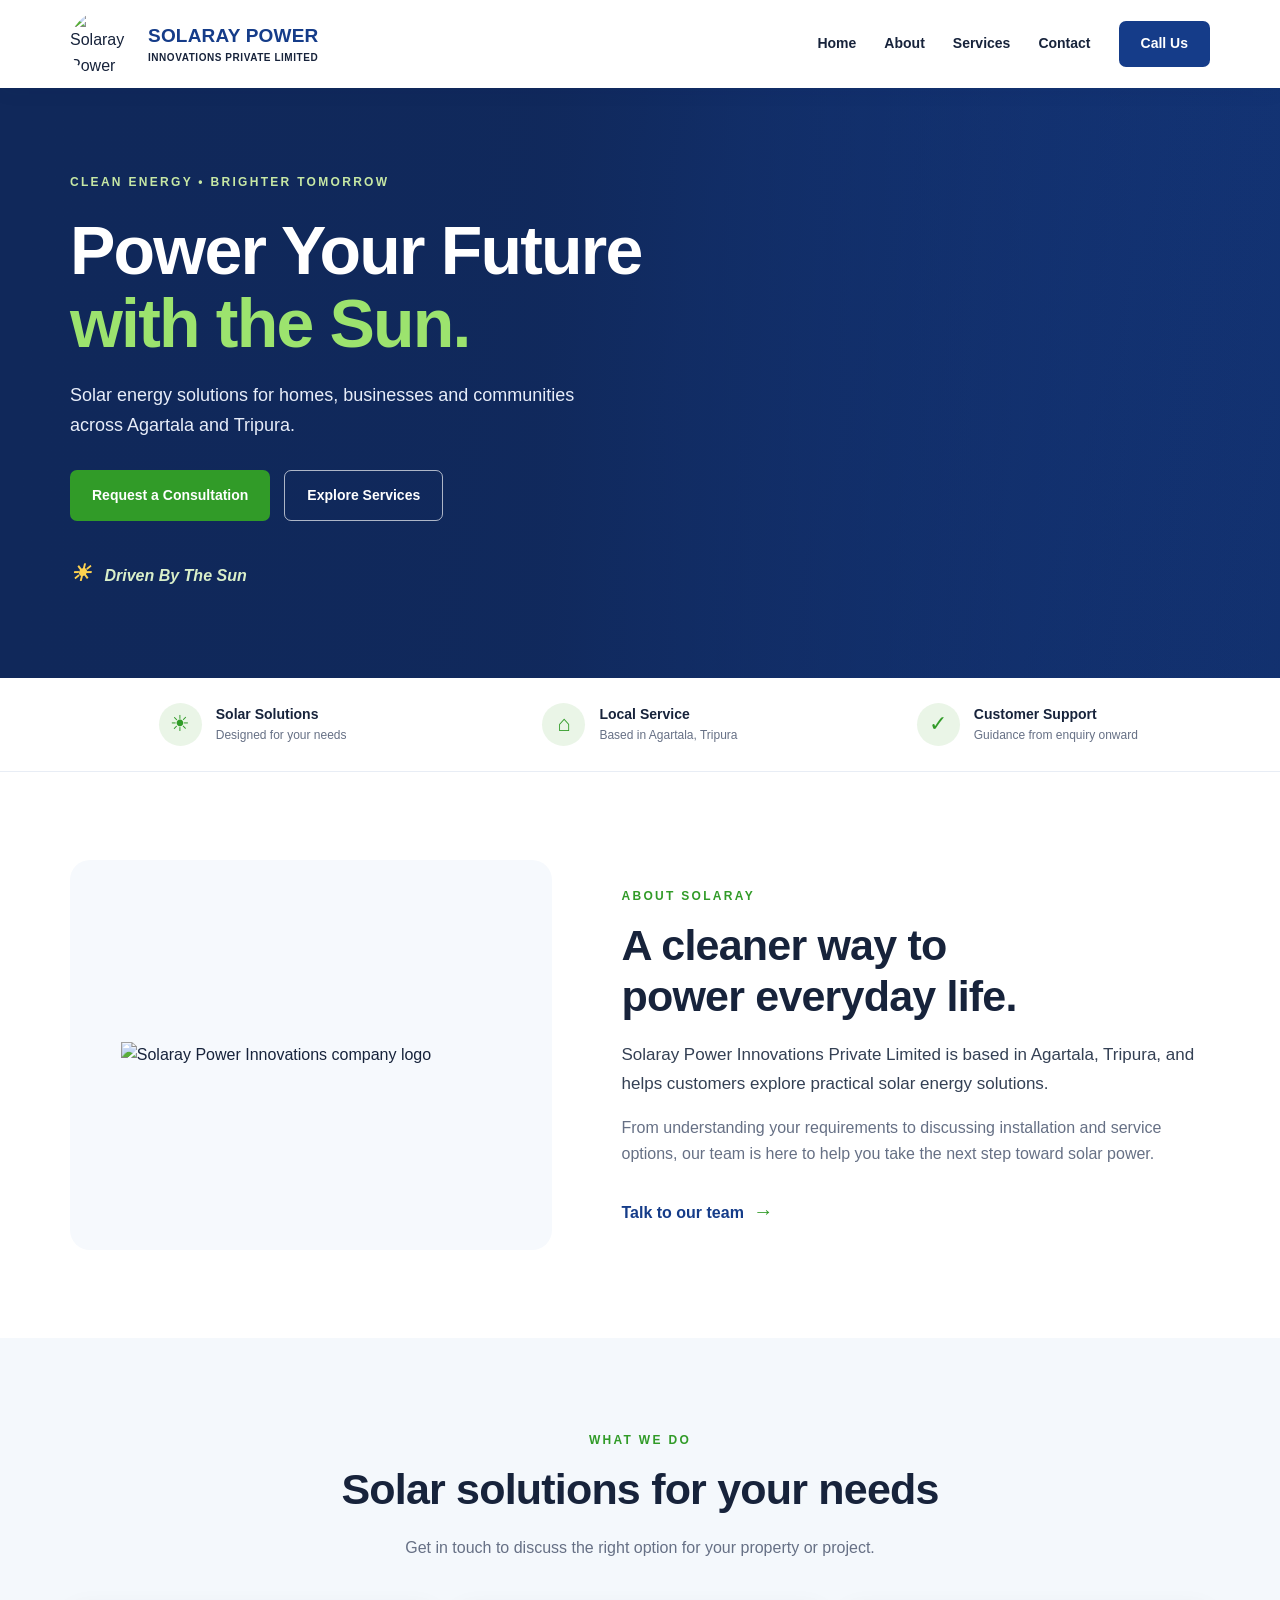
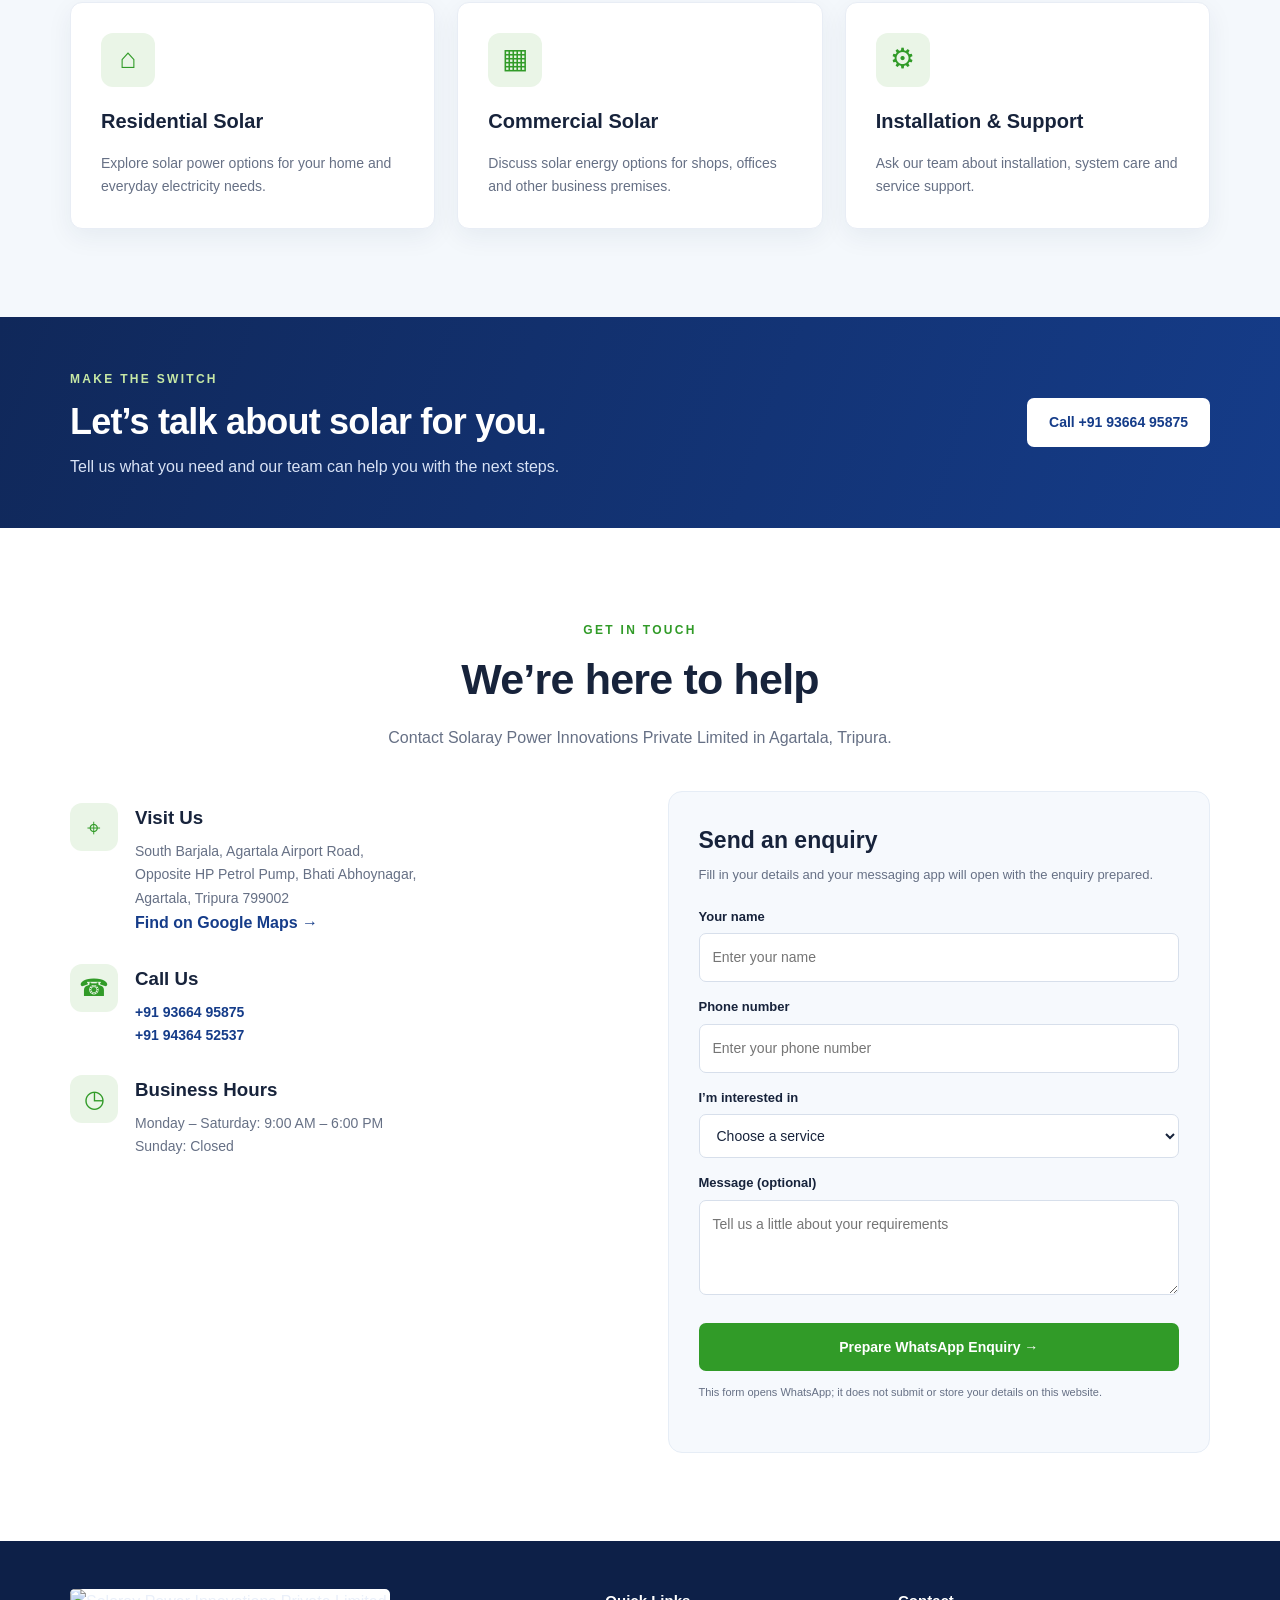
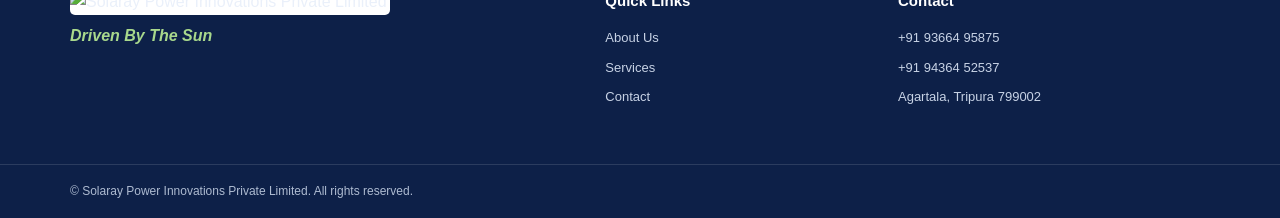
==== index.html @ 36b68cd7 "Add files via upload" ====
<!DOCTYPE html>
<html lang="en">
<head>
  <meta charset="UTF-8">
  <meta name="viewport" content="width=device-width, initial-scale=1.0">
  <meta name="theme-color" content="#123b86">
  <meta name="description" content="Solaray Power Innovations Private Limited — solar solutions in Agartala, Tripura. Driven by the Sun.">
  <title>Solaray Power Innovations Private Limited | Agartala, Tripura</title>
  <link rel="icon" href="solaray-logo.jpg">
  <link rel="stylesheet" href="styles.css">
</head>
<body>
  <header class="site-header">
    <div class="container nav-wrap">
      <a class="brand" href="#home" aria-label="Solaray Power Innovations home">
        <img src="solaray-logo.jpg" alt="Solaray Power Innovations logo">
        <span><strong>SOLARAY POWER</strong><small>INNOVATIONS PRIVATE LIMITED</small></span>
      </a>
      <button class="menu-toggle" id="menuToggle" aria-label="Toggle navigation" aria-expanded="false">☰</button>
      <nav id="mainNav">
        <a href="#home">Home</a><a href="#about">About</a><a href="#services">Services</a>
        <a href="#contact">Contact</a><a class="nav-cta" href="tel:+919366495875">Call Us</a>
      </nav>
    </div>
  </header>

  <main>
    <section class="hero" id="home">
      <div class="hero-shade"></div>
      <div class="container hero-content">
        <span class="eyebrow">CLEAN ENERGY • BRIGHTER TOMORROW</span>
        <h1>Power Your Future<br><span>with the Sun.</span></h1>
        <p>Solar energy solutions for homes, businesses and communities across Agartala and Tripura.</p>
        <div class="hero-actions">
          <a class="button button-green" href="#contact">Request a Consultation</a>
          <a class="button button-outline" href="#services">Explore Services</a>
        </div>
        <div class="hero-note"><span class="sun-icon">☀</span> Driven By The Sun</div>
      </div>
    </section>

    <section class="trust-strip">
      <div class="container trust-items">
        <div><span class="trust-icon">☀</span><span><strong>Solar Solutions</strong><small>Designed for your needs</small></span></div>
        <div><span class="trust-icon">⌂</span><span><strong>Local Service</strong><small>Based in Agartala, Tripura</small></span></div>
        <div><span class="trust-icon">✓</span><span><strong>Customer Support</strong><small>Guidance from enquiry onward</small></span></div>
      </div>
    </section>

    <section class="section about" id="about">
      <div class="container about-grid">
        <div class="logo-panel"><img src="solaray-logo.jpg" alt="Solaray Power Innovations company logo"></div>
        <div>
          <span class="eyebrow green-text">ABOUT SOLARAY</span>
          <h2>A cleaner way to<br>power everyday life.</h2>
          <p class="lead">Solaray Power Innovations Private Limited is based in Agartala, Tripura, and helps customers explore practical solar energy solutions.</p>
          <p>From understanding your requirements to discussing installation and service options, our team is here to help you take the next step toward solar power.</p>
          <a class="text-link" href="#contact">Talk to our team <span>→</span></a>
        </div>
      </div>
    </section>

    <section class="section services" id="services">
      <div class="container">
        <div class="section-heading">
          <span class="eyebrow green-text">WHAT WE DO</span>
          <h2>Solar solutions for your needs</h2>
          <p>Get in touch to discuss the right option for your property or project.</p>
        </div>
        <div class="service-grid">
          <article class="service-card"><div class="service-icon">⌂</div><h3>Residential Solar</h3><p>Explore solar power options for your home and everyday electricity needs.</p></article>
          <article class="service-card"><div class="service-icon">▦</div><h3>Commercial Solar</h3><p>Discuss solar energy options for shops, offices and other business premises.</p></article>
          <article class="service-card"><div class="service-icon">⚙</div><h3>Installation & Support</h3><p>Ask our team about installation, system care and service support.</p></article>
        </div>
      </div>
    </section>

    <section class="callout">
      <div class="container callout-inner">
        <div><span class="eyebrow">MAKE THE SWITCH</span><h2>Let’s talk about solar for you.</h2><p>Tell us what you need and our team can help you with the next steps.</p></div>
        <a class="button button-light" href="tel:+919366495875">Call +91 93664 95875</a>
      </div>
    </section>

    <section class="section contact" id="contact">
      <div class="container">
        <div class="section-heading">
          <span class="eyebrow green-text">GET IN TOUCH</span>
          <h2>We’re here to help</h2>
          <p>Contact Solaray Power Innovations Private Limited in Agartala, Tripura.</p>
        </div>
        <div class="contact-grid">
          <div class="contact-details">
            <div class="contact-item"><div class="contact-icon">⌖</div><div><h3>Visit Us</h3><p>South Barjala, Agartala Airport Road,<br>Opposite HP Petrol Pump, Bhati Abhoynagar,<br>Agartala, Tripura 799002</p><a target="_blank" rel="noopener" href="https://www.google.com/maps/search/?api=1&query=South+Barjala+Agartala+Airport+Road+Tripura+799002">Find on Google Maps →</a></div></div>
            <div class="contact-item"><div class="contact-icon">☎</div><div><h3>Call Us</h3><p><a href="tel:+919366495875">+91 93664 95875</a><br><a href="tel:+919436452537">+91 94364 52537</a></p></div></div>
            <div class="contact-item"><div class="contact-icon">◷</div><div><h3>Business Hours</h3><p>Monday – Saturday: 9:00 AM – 6:00 PM<br>Sunday: Closed</p></div></div>
          </div>
          <form id="enquiryForm" class="enquiry-form">
            <h3>Send an enquiry</h3>
            <p>Fill in your details and your messaging app will open with the enquiry prepared.</p>
            <label for="name">Your name</label><input id="name" name="name" type="text" placeholder="Enter your name" required>
            <label for="phone">Phone number</label><input id="phone" name="phone" type="tel" placeholder="Enter your phone number" required pattern="[0-9+() -]{7,20}">
            <label for="interest">I’m interested in</label>
            <select id="interest" name="interest" required><option value="">Choose a service</option><option>Residential solar</option><option>Commercial solar</option><option>Installation and service</option><option>General enquiry</option></select>
            <label for="message">Message (optional)</label><textarea id="message" name="message" rows="3" placeholder="Tell us a little about your requirements"></textarea>
            <button class="button button-green submit-button" type="submit">Prepare WhatsApp Enquiry →</button>
            <small class="form-note">This form opens WhatsApp; it does not submit or store your details on this website.</small>
            <p id="formStatus" class="form-status" role="status"></p>
          </form>
        </div>
      </div>
    </section>
  </main>

  <footer class="site-footer">
    <div class="container footer-main">
      <div class="footer-brand"><img src="solaray-wordmark.jpg" alt="Solaray Power Innovations Private Limited"><p>Driven By The Sun</p></div>
      <div><h3>Quick Links</h3><a href="#about">About Us</a><a href="#services">Services</a><a href="#contact">Contact</a></div>
      <div><h3>Contact</h3><a href="tel:+919366495875">+91 93664 95875</a><a href="tel:+919436452537">+91 94364 52537</a><span>Agartala, Tripura 799002</span></div>
    </div>
    <div class="footer-bottom"><div class="container">© <span id="year"></span> Solaray Power Innovations Private Limited. All rights reserved.</div></div>
  </footer>
  <script src="script.js"></script>
</body>
</html>
---- styles.css ----
:root{--blue:#153c89;--blue-dark:#10285a;--green:#319b28;--green-dark:#26761f;--ink:#17233b;--muted:#667085;--pale:#f4f8fc;--white:#fff}
*{box-sizing:border-box}html{scroll-behavior:smooth;scroll-padding-top:88px}body{margin:0;font-family:Inter,Arial,Helvetica,sans-serif;color:var(--ink);line-height:1.65}a{color:inherit;text-decoration:none}.container{width:min(1140px,calc(100% - 40px));margin:auto}
.site-header{position:sticky;top:0;z-index:20;background:#fff;box-shadow:0 3px 18px #10285a12}.nav-wrap{display:flex;align-items:center;justify-content:space-between;min-height:88px;gap:24px}.brand{display:flex;align-items:center;gap:12px;min-width:0}.brand img{width:66px;height:66px;object-fit:contain;border-radius:50%}.brand span{display:flex;flex-direction:column;line-height:1.15}.brand strong{color:var(--blue);font-size:19px;letter-spacing:.2px}.brand small{font-size:10px;font-weight:800;letter-spacing:.55px;margin-top:5px}.brand strong::first-letter{color:var(--blue)}nav{display:flex;align-items:center;gap:28px;font-size:14px;font-weight:700}nav a:hover,.text-link:hover{color:var(--green)}.nav-cta{background:var(--blue);color:#fff;padding:11px 22px;border-radius:7px}.nav-cta:hover{background:var(--green);color:#fff}.menu-toggle{display:none;border:0;background:none;font-size:27px;color:var(--blue)}
.hero{position:relative;min-height:590px;display:flex;align-items:center;color:white;background:linear-gradient(105deg,#0e2858f2 0%,#153c89d9 52%,#153c8970 100%),url("solaray-logo.jpg") no-repeat right 12% center;background-size:cover, min(48vw,560px);background-color:var(--blue-dark);overflow:hidden}.hero-shade{position:absolute;inset:0;background:linear-gradient(90deg,#10285a 0%,#10285aee 42%,transparent 100%)}.hero-content{position:relative;padding-top:70px;padding-bottom:75px}.eyebrow{font-size:12px;letter-spacing:2.3px;font-weight:800;color:#c7e8a5}.hero h1{font-size:clamp(42px,5.5vw,68px);line-height:1.08;letter-spacing:-1.8px;margin:20px 0}.hero h1 span{color:#9ce36e}.hero-content>p{max-width:560px;font-size:18px;color:#e7edf9}.hero-actions{display:flex;gap:14px;flex-wrap:wrap;margin-top:30px}.button{display:inline-flex;align-items:center;justify-content:center;min-height:48px;padding:13px 22px;border-radius:7px;border:0;font-weight:800;font-size:14px;cursor:pointer;transition:.2s}.button-green{background:var(--green);color:#fff}.button-green:hover{background:var(--green-dark);transform:translateY(-1px)}.button-outline{border:1px solid #ffffffa8;color:white}.button-outline:hover{background:#ffffff18}.hero-note{margin-top:34px;font-style:italic;font-weight:700;color:#d9efc9}.sun-icon{font-size:23px;margin-right:9px;color:#ffd34f}
.trust-strip{background:#fff;border-bottom:1px solid #e8edf5}.trust-items{display:grid;grid-template-columns:repeat(3,1fr);gap:22px;padding:25px 0}.trust-items>div{display:flex;align-items:center;gap:14px;justify-content:center}.trust-icon{display:grid;place-items:center;width:43px;height:43px;border-radius:50%;background:#eaf5e7;color:var(--green);font-size:22px}.trust-items strong,.trust-items small{display:block}.trust-items strong{font-size:14px}.trust-items small{font-size:12px;color:var(--muted)}
.section{padding:88px 0}.about-grid{display:grid;grid-template-columns:.9fr 1.1fr;align-items:center;gap:70px}.logo-panel{background:#f6f9fd;border-radius:20px;padding:35px;display:grid;place-items:center;min-height:390px}.logo-panel img{width:min(100%,380px);height:auto;object-fit:contain}.green-text{color:var(--green)}h2{font-size:clamp(30px,3.5vw,43px);line-height:1.18;letter-spacing:-.8px;margin:12px 0 20px}.about p{color:var(--muted)}.about .lead{font-size:17px;color:#344054}.text-link{display:inline-block;color:var(--blue);font-weight:800;margin-top:12px}.text-link span{color:var(--green);font-size:20px;margin-left:5px}
.services{background:var(--pale)}.section-heading{text-align:center;max-width:700px;margin:0 auto 40px}.section-heading p{color:var(--muted);margin:0}.service-grid{display:grid;grid-template-columns:repeat(3,1fr);gap:22px}.service-card{background:#fff;padding:30px;border:1px solid #e8edf5;border-radius:12px;box-shadow:0 8px 26px #152e5510;transition:transform .2s}.service-card:hover{transform:translateY(-5px)}.service-icon{width:54px;height:54px;display:grid;place-items:center;background:#eaf5e7;color:var(--green);font-size:28px;border-radius:12px}.service-card h3{margin:18px 0 8px;font-size:20px}.service-card p{color:var(--muted);font-size:14px;margin-bottom:0}
.callout{background:linear-gradient(110deg,var(--blue-dark),var(--blue));color:#fff;padding:48px 0}.callout-inner{display:flex;align-items:center;justify-content:space-between;gap:25px}.callout h2{font-size:clamp(26px,3vw,36px);margin:10px 0}.callout p{margin:0;color:#d9e3f6}.button-light{background:#fff;color:var(--blue);white-space:nowrap}.button-light:hover{background:#eaf5e7;color:var(--green-dark)}
.contact-grid{display:grid;grid-template-columns:1fr 1fr;gap:55px;align-items:start}.contact-details{display:grid;gap:28px;padding-top:12px}.contact-item{display:flex;gap:17px}.contact-icon{flex:0 0 48px;height:48px;display:grid;place-items:center;background:#eaf5e7;color:var(--green);font-size:24px;border-radius:12px}.contact-item h3{margin:0 0 6px}.contact-item p{margin:0;color:var(--muted);font-size:14px}.contact-item a{color:var(--blue);font-weight:700}.contact-item a:hover{text-decoration:underline}.enquiry-form{padding:30px;background:#f6f9fd;border:1px solid #e6edf6;border-radius:14px}.enquiry-form h3{font-size:23px;margin:0 0 4px}.enquiry-form>p{font-size:13px;color:var(--muted);margin:0 0 20px}.enquiry-form label{display:block;font-weight:700;font-size:13px;margin:14px 0 6px}.enquiry-form input,.enquiry-form select,.enquiry-form textarea{width:100%;padding:12px 13px;border:1px solid #d7dfeb;border-radius:7px;background:#fff;color:var(--ink);font:inherit;font-size:14px}.enquiry-form input:focus,.enquiry-form select:focus,.enquiry-form textarea:focus{outline:2px solid #9ce36e;border-color:var(--green)}.submit-button{width:100%;margin-top:20px}.form-note{display:block;color:var(--muted);font-size:11px;margin-top:12px}.form-status{font-size:13px;color:var(--green-dark);font-weight:700}
.site-footer{background:#0d2048;color:#eaf0fa}.footer-main{display:grid;grid-template-columns:1.4fr .7fr .9fr;gap:50px;padding:48px 0}.footer-brand img{display:block;width:min(100%,320px);background:white;border-radius:5px}.footer-brand p{color:#a8d88c;font-style:italic;font-weight:700;margin:8px 0}.footer-main h3{font-size:15px;margin:0 0 14px;color:#fff}.footer-main>div:not(:first-child) a,.footer-main>div:not(:first-child) span{display:block;font-size:13px;color:#c7d2e5;margin:8px 0}.footer-main a:hover{color:#a8e17e}.footer-bottom{border-top:1px solid #ffffff20;padding:17px 0;color:#aebbd1;font-size:12px}
@media(max-width:800px){.nav-wrap{min-height:76px}.brand img{width:54px;height:54px}.brand strong{font-size:16px}.brand small{font-size:8px}.menu-toggle{display:block}nav{display:none;position:absolute;top:76px;left:0;right:0;background:#fff;padding:18px 22px 24px;box-shadow:0 10px 15px #10285a12;flex-direction:column;align-items:stretch;gap:0}nav.open{display:flex}nav a{padding:12px 4px}.nav-cta{text-align:center;margin-top:8px}.hero{min-height:540px;background-size:cover,420px;background-position:center,right -100px center}.hero-shade{background:linear-gradient(90deg,#10285af7 0%,#10285ae8 70%,#10285a88 100%)}.hero-content{padding-top:60px;padding-bottom:60px}.trust-items{grid-template-columns:1fr;gap:16px}.trust-items>div{justify-content:flex-start}.about-grid{grid-template-columns:1fr;gap:35px}.logo-panel{min-height:280px}.logo-panel img{max-width:300px}.section{padding:65px 0}.service-grid{grid-template-columns:1fr}.callout-inner{align-items:flex-start;flex-direction:column}.contact-grid{grid-template-columns:1fr;gap:35px}.footer-main{grid-template-columns:1fr 1fr;gap:30px}.footer-brand{grid-column:1/-1}.footer-brand img{max-width:300px}}
@media(max-width:460px){.container{width:min(100% - 30px,1140px)}.brand{gap:8px}.brand img{width:45px;height:45px}.brand strong{font-size:14px}.brand small{font-size:7px;letter-spacing:.2px}.hero h1{font-size:43px}.hero-content>p{font-size:16px}.hero-actions{flex-direction:column;align-items:stretch}.button{width:100%}.enquiry-form{padding:22px}.footer-main{grid-template-columns:1fr}.footer-brand{grid-column:auto}}
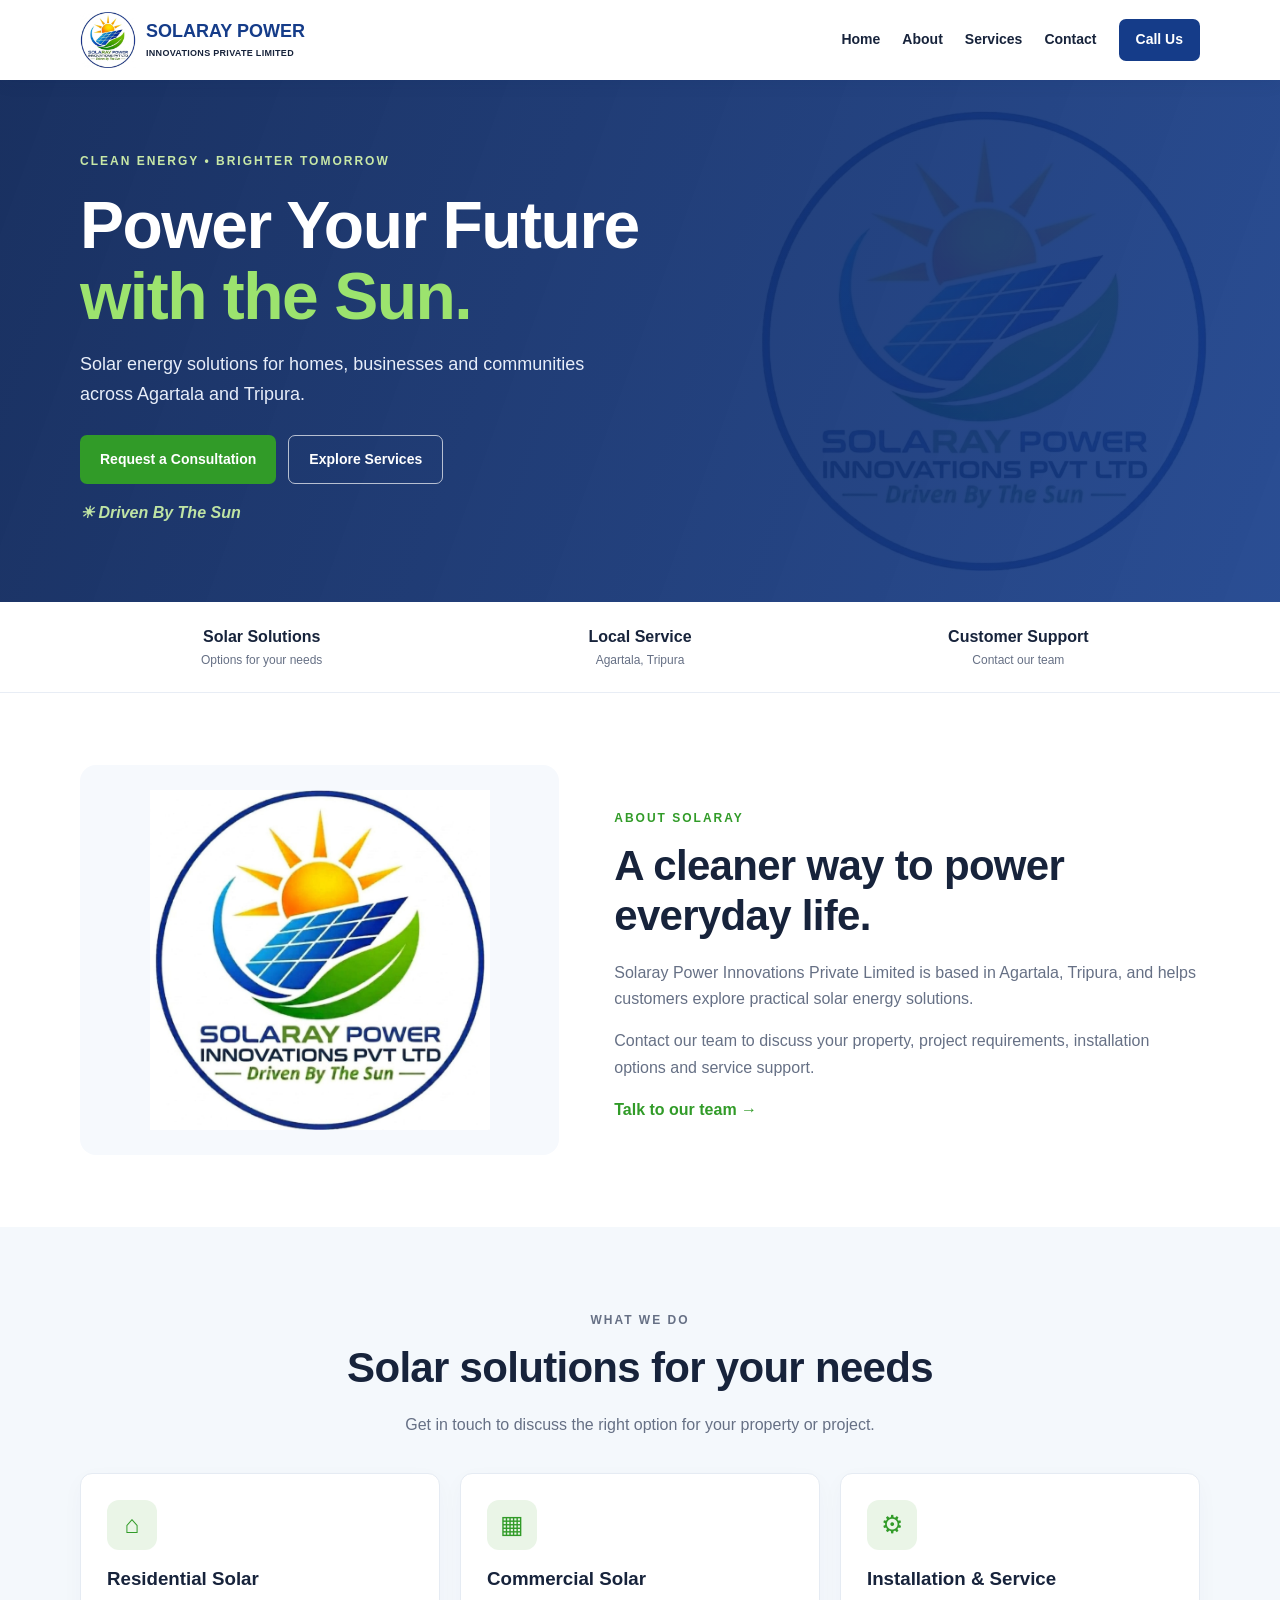
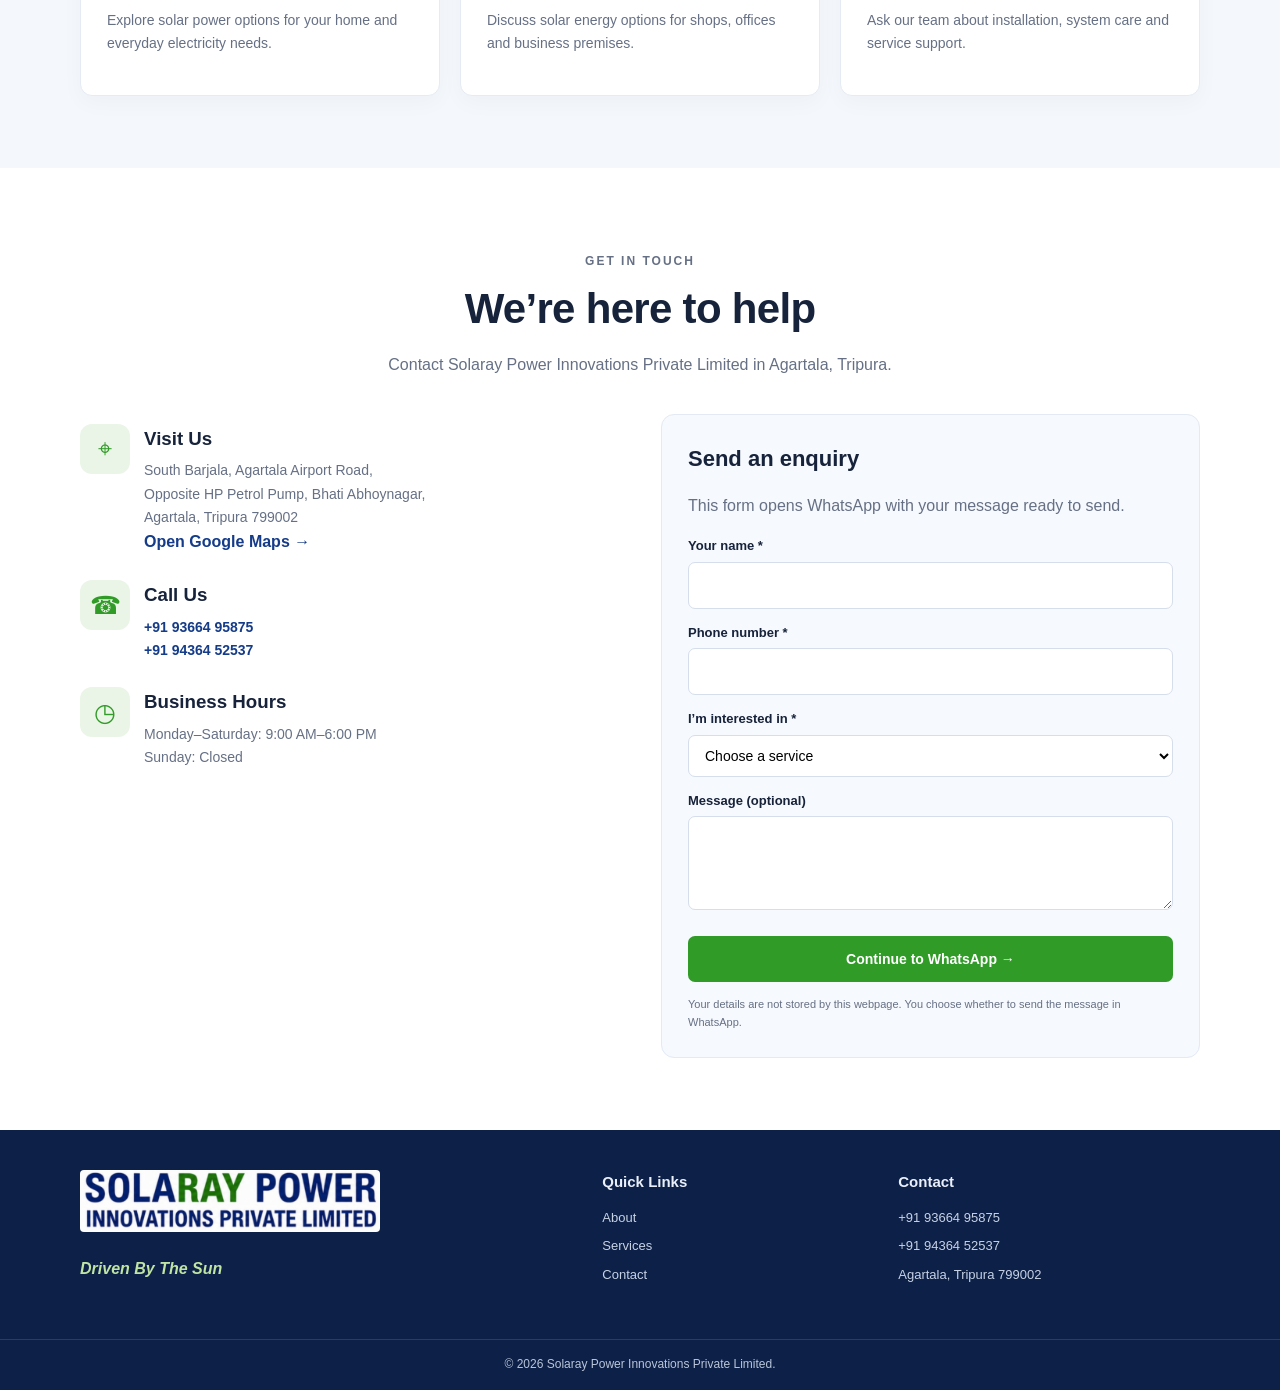
==== commit 412650b2: "Add files via upload" ====
--- a/index.html
+++ b/index.html
@@ -1,125 +1,61 @@
 <!DOCTYPE html>
 <html lang="en">
 <head>
-  <meta charset="UTF-8">
-  <meta name="viewport" content="width=device-width, initial-scale=1.0">
-  <meta name="theme-color" content="#123b86">
-  <meta name="description" content="Solaray Power Innovations Private Limited — solar solutions in Agartala, Tripura. Driven by the Sun.">
-  <title>Solaray Power Innovations Private Limited | Agartala, Tripura</title>
-  <link rel="icon" href="solaray-logo.jpg">
-  <link rel="stylesheet" href="styles.css">
+<meta charset="UTF-8">
+<meta name="viewport" content="width=device-width, initial-scale=1">
+<meta name="theme-color" content="#153c89">
+<meta name="description" content="Solaray Power Innovations Private Limited — solar solutions in Agartala, Tripura.">
+<title>Solaray Power Innovations Private Limited</title>
+<style>
+:root{--blue:#153c89;--navy:#10285a;--green:#319b28;--ink:#17233b;--muted:#667085;--pale:#f4f8fc}
+*{box-sizing:border-box}html{scroll-behavior:smooth;scroll-padding-top:90px}body{margin:0;font-family:Arial,Helvetica,sans-serif;line-height:1.65;color:var(--ink)}a{color:inherit;text-decoration:none}.container{width:min(1120px,calc(100% - 36px));margin:auto}
+header{position:sticky;top:0;background:#fff;z-index:10;box-shadow:0 3px 16px #10285a15}.nav-wrap{min-height:80px;display:flex;align-items:center;justify-content:space-between;gap:16px}.brand{display:flex;align-items:center;gap:10px}.brand img{width:56px;height:56px;object-fit:contain}.brand span{display:flex;flex-direction:column;line-height:1.2}.brand b{font-size:18px;color:var(--blue)}.brand small{font-size:9px;font-weight:bold;letter-spacing:.3px;margin-top:5px}nav{display:flex;align-items:center;gap:22px;font-size:14px;font-weight:bold}nav a:hover{color:var(--green)}.nav-call{background:var(--blue);color:#fff;padding:9px 17px;border-radius:7px}.menu{display:none;background:#fff;border:1px solid #d7dfeb;padding:9px 12px;border-radius:7px;color:var(--blue)}
+.hero{background:linear-gradient(110deg,#10285af5,#153c89e8),url("[data-uri]") no-repeat right 8% center;background-size:cover,min(43vw,460px);color:#fff;min-height:500px;display:flex;align-items:center}.hero-content{padding:60px 0}.eyebrow{font-size:12px;font-weight:bold;letter-spacing:2px;color:#c8e8a7}.hero h1{font-size:clamp(40px,6vw,66px);line-height:1.08;letter-spacing:-1.5px;margin:18px 0}.hero h1 span{color:#9ce36e}.hero-copy{max-width:550px;font-size:18px;color:#e7edf9}.actions{display:flex;gap:12px;flex-wrap:wrap;margin-top:25px}.button{display:inline-flex;align-items:center;justify-content:center;min-height:46px;padding:12px 20px;border:0;border-radius:7px;font-size:14px;font-weight:bold;cursor:pointer}.green{background:var(--green);color:#fff}.outline{border:1px solid #ffffffad;color:#fff}.tagline{color:#bfe4a4;font-weight:bold;font-style:italic}
+.quick{border-bottom:1px solid #e8edf5}.quick-grid{display:grid;grid-template-columns:repeat(3,1fr);padding:22px 0;gap:15px}.quick-grid div{display:flex;flex-direction:column;align-items:center}.quick-grid span{font-size:12px;color:var(--muted)}
+section.content{padding:72px 0}.about-grid{display:grid;grid-template-columns:.9fr 1.1fr;gap:55px;align-items:center}.logo-box{background:#f6f9fd;padding:25px;border-radius:16px;display:grid;place-items:center;min-height:280px}.logo-box img{width:min(100%,340px)}h2{font-size:clamp(30px,4vw,42px);line-height:1.2;margin:10px 0 18px;letter-spacing:-.7px}.muted{color:var(--muted)}.green-text{color:var(--green)}.pale{background:var(--pale)}.heading{text-align:center;max-width:700px;margin:0 auto 35px}.heading p{color:var(--muted)}.cards{display:grid;grid-template-columns:repeat(3,1fr);gap:20px}.card{background:#fff;border:1px solid #e5ebf3;border-radius:12px;padding:26px;box-shadow:0 7px 22px #10285a08}.icon,.detail-icon{display:grid;place-items:center;background:#eaf5e7;color:var(--green);width:50px;height:50px;border-radius:12px;font-size:25px}.card h3{margin:14px 0 5px}.card p{font-size:14px;color:var(--muted)}
+.contact-grid{display:grid;grid-template-columns:1fr 1fr;gap:42px;align-items:start}.details{display:grid;gap:25px;padding-top:10px}.detail{display:flex;gap:14px}.detail h3{margin:0 0 5px}.detail p{margin:0;color:var(--muted);font-size:14px}.detail a{color:var(--blue);font-weight:bold}.form{background:#f6f9fd;border:1px solid #e3eaf4;border-radius:13px;padding:26px}.form h3{font-size:22px;margin:0}.form label{display:block;font-size:13px;font-weight:bold;margin:13px 0 5px}.form input,.form select,.form textarea{width:100%;padding:11px 12px;border:1px solid #d5deea;border-radius:7px;font:inherit;font-size:14px;background:white}.form input:focus,.form select:focus,.form textarea:focus{outline:2px solid #a6dc91;border-color:var(--green)}.submit{width:100%;margin-top:18px}.form small{display:block;color:var(--muted);font-size:11px;margin-top:10px}.status{font-size:13px;font-weight:bold;color:var(--green)}
+footer{background:#0d2048;color:#eaf0fa}.footer-grid{padding:40px 0;display:grid;grid-template-columns:1.3fr .7fr .8fr;gap:32px}.wordmark{width:min(100%,300px);background:#fff;border-radius:4px}.footer-grid h3{font-size:15px;margin:0 0 12px}.footer-grid a,.footer-grid span{display:block;font-size:13px;color:#c7d2e5;margin:7px 0}.copyright{text-align:center;border-top:1px solid #ffffff20;padding:15px;font-size:12px;color:#b9c5d9}
+@media(max-width:780px){.nav-wrap{min-height:70px}.brand img{width:47px;height:47px}.brand b{font-size:15px}.brand small{font-size:8px}.menu{display:block}nav{display:none;position:absolute;top:70px;left:0;right:0;background:white;padding:12px 20px 20px;box-shadow:0 10px 15px #10285a15;flex-direction:column;align-items:stretch;gap:0}nav.open{display:flex}nav a{padding:11px 5px}.nav-call{text-align:center}.hero{background-size:cover,300px;background-position:center,right -100px center}.hero-content{padding:50px 0}.hero-copy{font-size:16px}.quick-grid{grid-template-columns:1fr;gap:10px}.quick-grid div{align-items:flex-start}.about-grid,.contact-grid{grid-template-columns:1fr;gap:28px}section.content{padding:55px 0}.logo-box{min-height:230px}.logo-box img{max-width:270px}.cards{grid-template-columns:1fr}.footer-grid{grid-template-columns:1fr 1fr}.footer-grid>div:first-child{grid-column:1/-1}}
+@media(max-width:450px){.container{width:calc(100% - 28px)}.hero h1{font-size:41px}.actions{flex-direction:column}.actions .button{width:100%}.form{padding:20px}.footer-grid{grid-template-columns:1fr}.footer-grid>div:first-child{grid-column:auto}}
+</style>
 </head>
 <body>
-  <header class="site-header">
-    <div class="container nav-wrap">
-      <a class="brand" href="#home" aria-label="Solaray Power Innovations home">
-        <img src="solaray-logo.jpg" alt="Solaray Power Innovations logo">
-        <span><strong>SOLARAY POWER</strong><small>INNOVATIONS PRIVATE LIMITED</small></span>
-      </a>
-      <button class="menu-toggle" id="menuToggle" aria-label="Toggle navigation" aria-expanded="false">☰</button>
-      <nav id="mainNav">
-        <a href="#home">Home</a><a href="#about">About</a><a href="#services">Services</a>
-        <a href="#contact">Contact</a><a class="nav-cta" href="tel:+919366495875">Call Us</a>
-      </nav>
-    </div>
-  </header>
-
-  <main>
-    <section class="hero" id="home">
-      <div class="hero-shade"></div>
-      <div class="container hero-content">
-        <span class="eyebrow">CLEAN ENERGY • BRIGHTER TOMORROW</span>
-        <h1>Power Your Future<br><span>with the Sun.</span></h1>
-        <p>Solar energy solutions for homes, businesses and communities across Agartala and Tripura.</p>
-        <div class="hero-actions">
-          <a class="button button-green" href="#contact">Request a Consultation</a>
-          <a class="button button-outline" href="#services">Explore Services</a>
-        </div>
-        <div class="hero-note"><span class="sun-icon">☀</span> Driven By The Sun</div>
-      </div>
-    </section>
-
-    <section class="trust-strip">
-      <div class="container trust-items">
-        <div><span class="trust-icon">☀</span><span><strong>Solar Solutions</strong><small>Designed for your needs</small></span></div>
-        <div><span class="trust-icon">⌂</span><span><strong>Local Service</strong><small>Based in Agartala, Tripura</small></span></div>
-        <div><span class="trust-icon">✓</span><span><strong>Customer Support</strong><small>Guidance from enquiry onward</small></span></div>
-      </div>
-    </section>
-
-    <section class="section about" id="about">
-      <div class="container about-grid">
-        <div class="logo-panel"><img src="solaray-logo.jpg" alt="Solaray Power Innovations company logo"></div>
-        <div>
-          <span class="eyebrow green-text">ABOUT SOLARAY</span>
-          <h2>A cleaner way to<br>power everyday life.</h2>
-          <p class="lead">Solaray Power Innovations Private Limited is based in Agartala, Tripura, and helps customers explore practical solar energy solutions.</p>
-          <p>From understanding your requirements to discussing installation and service options, our team is here to help you take the next step toward solar power.</p>
-          <a class="text-link" href="#contact">Talk to our team <span>→</span></a>
-        </div>
-      </div>
-    </section>
-
-    <section class="section services" id="services">
-      <div class="container">
-        <div class="section-heading">
-          <span class="eyebrow green-text">WHAT WE DO</span>
-          <h2>Solar solutions for your needs</h2>
-          <p>Get in touch to discuss the right option for your property or project.</p>
-        </div>
-        <div class="service-grid">
-          <article class="service-card"><div class="service-icon">⌂</div><h3>Residential Solar</h3><p>Explore solar power options for your home and everyday electricity needs.</p></article>
-          <article class="service-card"><div class="service-icon">▦</div><h3>Commercial Solar</h3><p>Discuss solar energy options for shops, offices and other business premises.</p></article>
-          <article class="service-card"><div class="service-icon">⚙</div><h3>Installation & Support</h3><p>Ask our team about installation, system care and service support.</p></article>
-        </div>
-      </div>
-    </section>
-
-    <section class="callout">
-      <div class="container callout-inner">
-        <div><span class="eyebrow">MAKE THE SWITCH</span><h2>Let’s talk about solar for you.</h2><p>Tell us what you need and our team can help you with the next steps.</p></div>
-        <a class="button button-light" href="tel:+919366495875">Call +91 93664 95875</a>
-      </div>
-    </section>
-
-    <section class="section contact" id="contact">
-      <div class="container">
-        <div class="section-heading">
-          <span class="eyebrow green-text">GET IN TOUCH</span>
-          <h2>We’re here to help</h2>
-          <p>Contact Solaray Power Innovations Private Limited in Agartala, Tripura.</p>
-        </div>
-        <div class="contact-grid">
-          <div class="contact-details">
-            <div class="contact-item"><div class="contact-icon">⌖</div><div><h3>Visit Us</h3><p>South Barjala, Agartala Airport Road,<br>Opposite HP Petrol Pump, Bhati Abhoynagar,<br>Agartala, Tripura 799002</p><a target="_blank" rel="noopener" href="https://www.google.com/maps/search/?api=1&query=South+Barjala+Agartala+Airport+Road+Tripura+799002">Find on Google Maps →</a></div></div>
-            <div class="contact-item"><div class="contact-icon">☎</div><div><h3>Call Us</h3><p><a href="tel:+919366495875">+91 93664 95875</a><br><a href="tel:+919436452537">+91 94364 52537</a></p></div></div>
-            <div class="contact-item"><div class="contact-icon">◷</div><div><h3>Business Hours</h3><p>Monday – Saturday: 9:00 AM – 6:00 PM<br>Sunday: Closed</p></div></div>
-          </div>
-          <form id="enquiryForm" class="enquiry-form">
-            <h3>Send an enquiry</h3>
-            <p>Fill in your details and your messaging app will open with the enquiry prepared.</p>
-            <label for="name">Your name</label><input id="name" name="name" type="text" placeholder="Enter your name" required>
-            <label for="phone">Phone number</label><input id="phone" name="phone" type="tel" placeholder="Enter your phone number" required pattern="[0-9+() -]{7,20}">
-            <label for="interest">I’m interested in</label>
-            <select id="interest" name="interest" required><option value="">Choose a service</option><option>Residential solar</option><option>Commercial solar</option><option>Installation and service</option><option>General enquiry</option></select>
-            <label for="message">Message (optional)</label><textarea id="message" name="message" rows="3" placeholder="Tell us a little about your requirements"></textarea>
-            <button class="button button-green submit-button" type="submit">Prepare WhatsApp Enquiry →</button>
-            <small class="form-note">This form opens WhatsApp; it does not submit or store your details on this website.</small>
-            <p id="formStatus" class="form-status" role="status"></p>
-          </form>
-        </div>
-      </div>
-    </section>
-  </main>
-
-  <footer class="site-footer">
-    <div class="container footer-main">
-      <div class="footer-brand"><img src="solaray-wordmark.jpg" alt="Solaray Power Innovations Private Limited"><p>Driven By The Sun</p></div>
-      <div><h3>Quick Links</h3><a href="#about">About Us</a><a href="#services">Services</a><a href="#contact">Contact</a></div>
-      <div><h3>Contact</h3><a href="tel:+919366495875">+91 93664 95875</a><a href="tel:+919436452537">+91 94364 52537</a><span>Agartala, Tripura 799002</span></div>
-    </div>
-    <div class="footer-bottom"><div class="container">© <span id="year"></span> Solaray Power Innovations Private Limited. All rights reserved.</div></div>
-  </footer>
-  <script src="script.js"></script>
-</body>
-</html>
+<header><div class="container nav-wrap">
+<a class="brand" href="#home" aria-label="Solaray home"><img src="[data-uri]